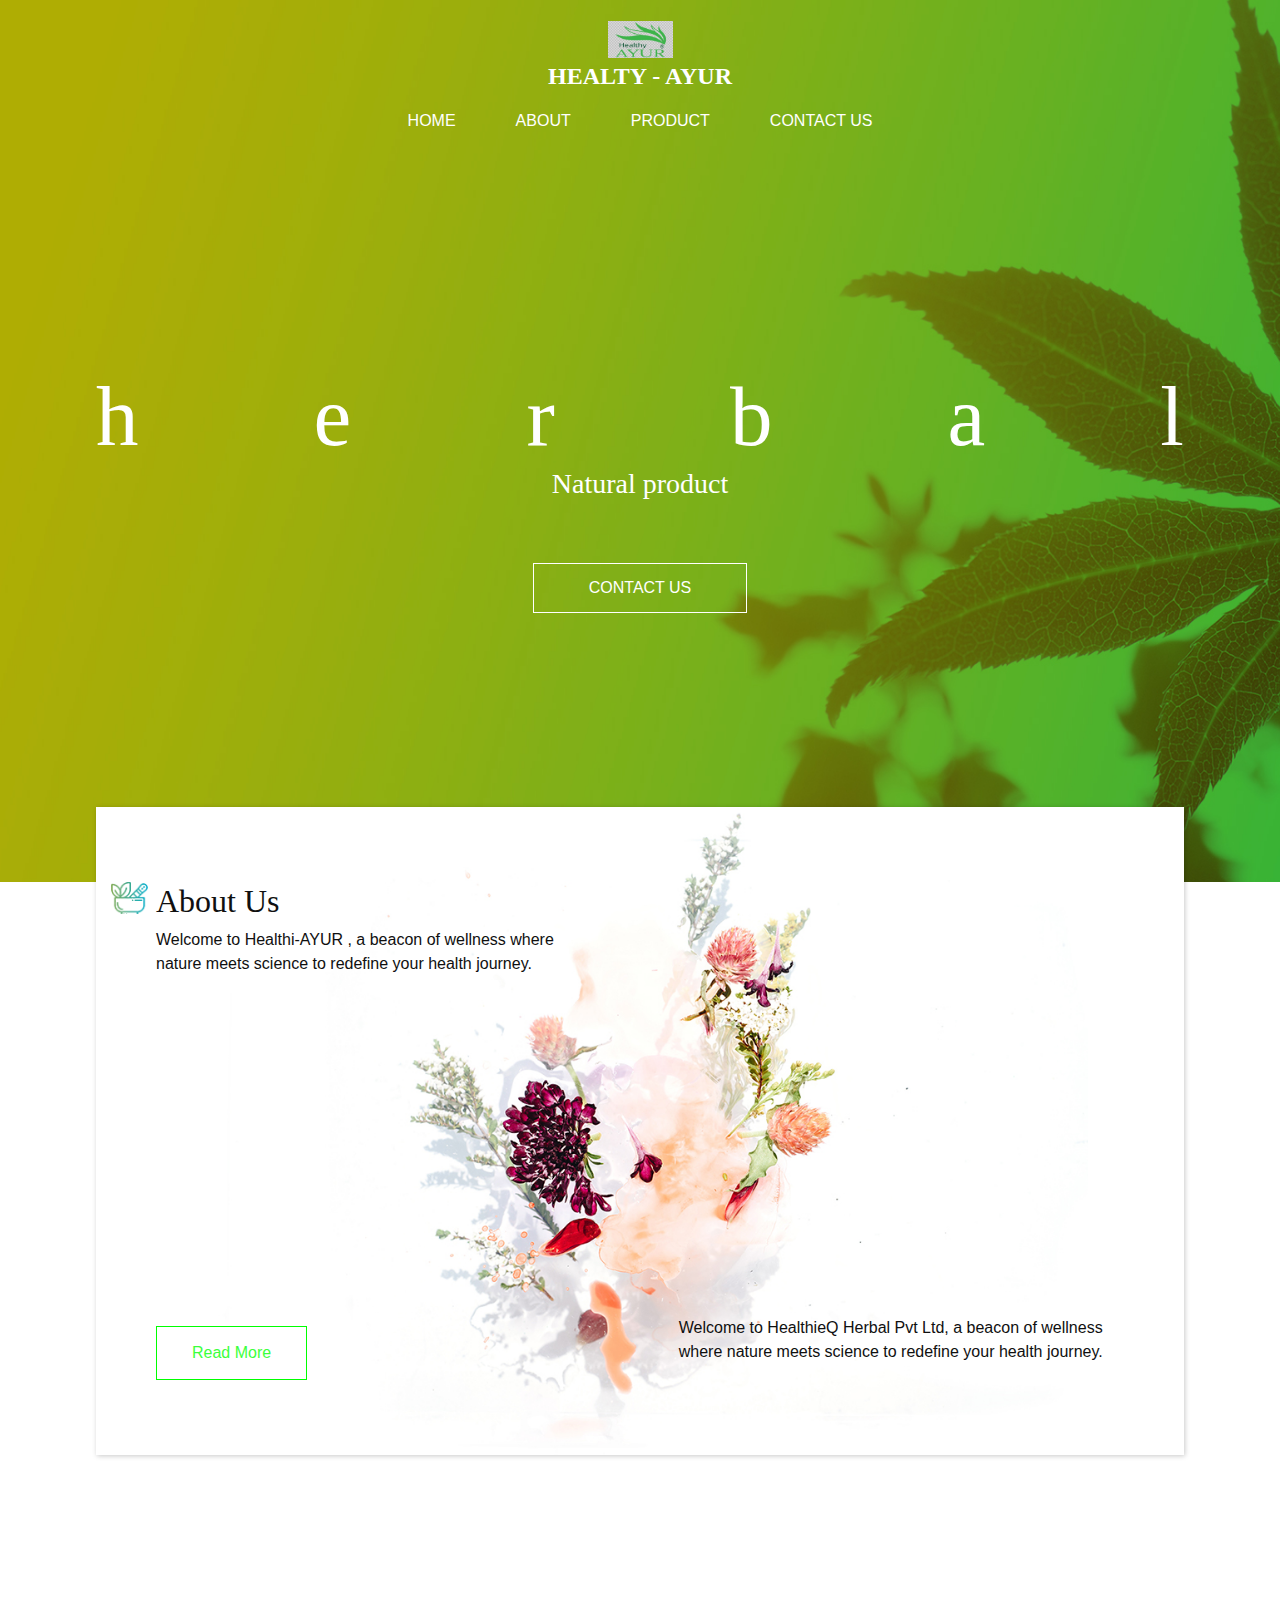
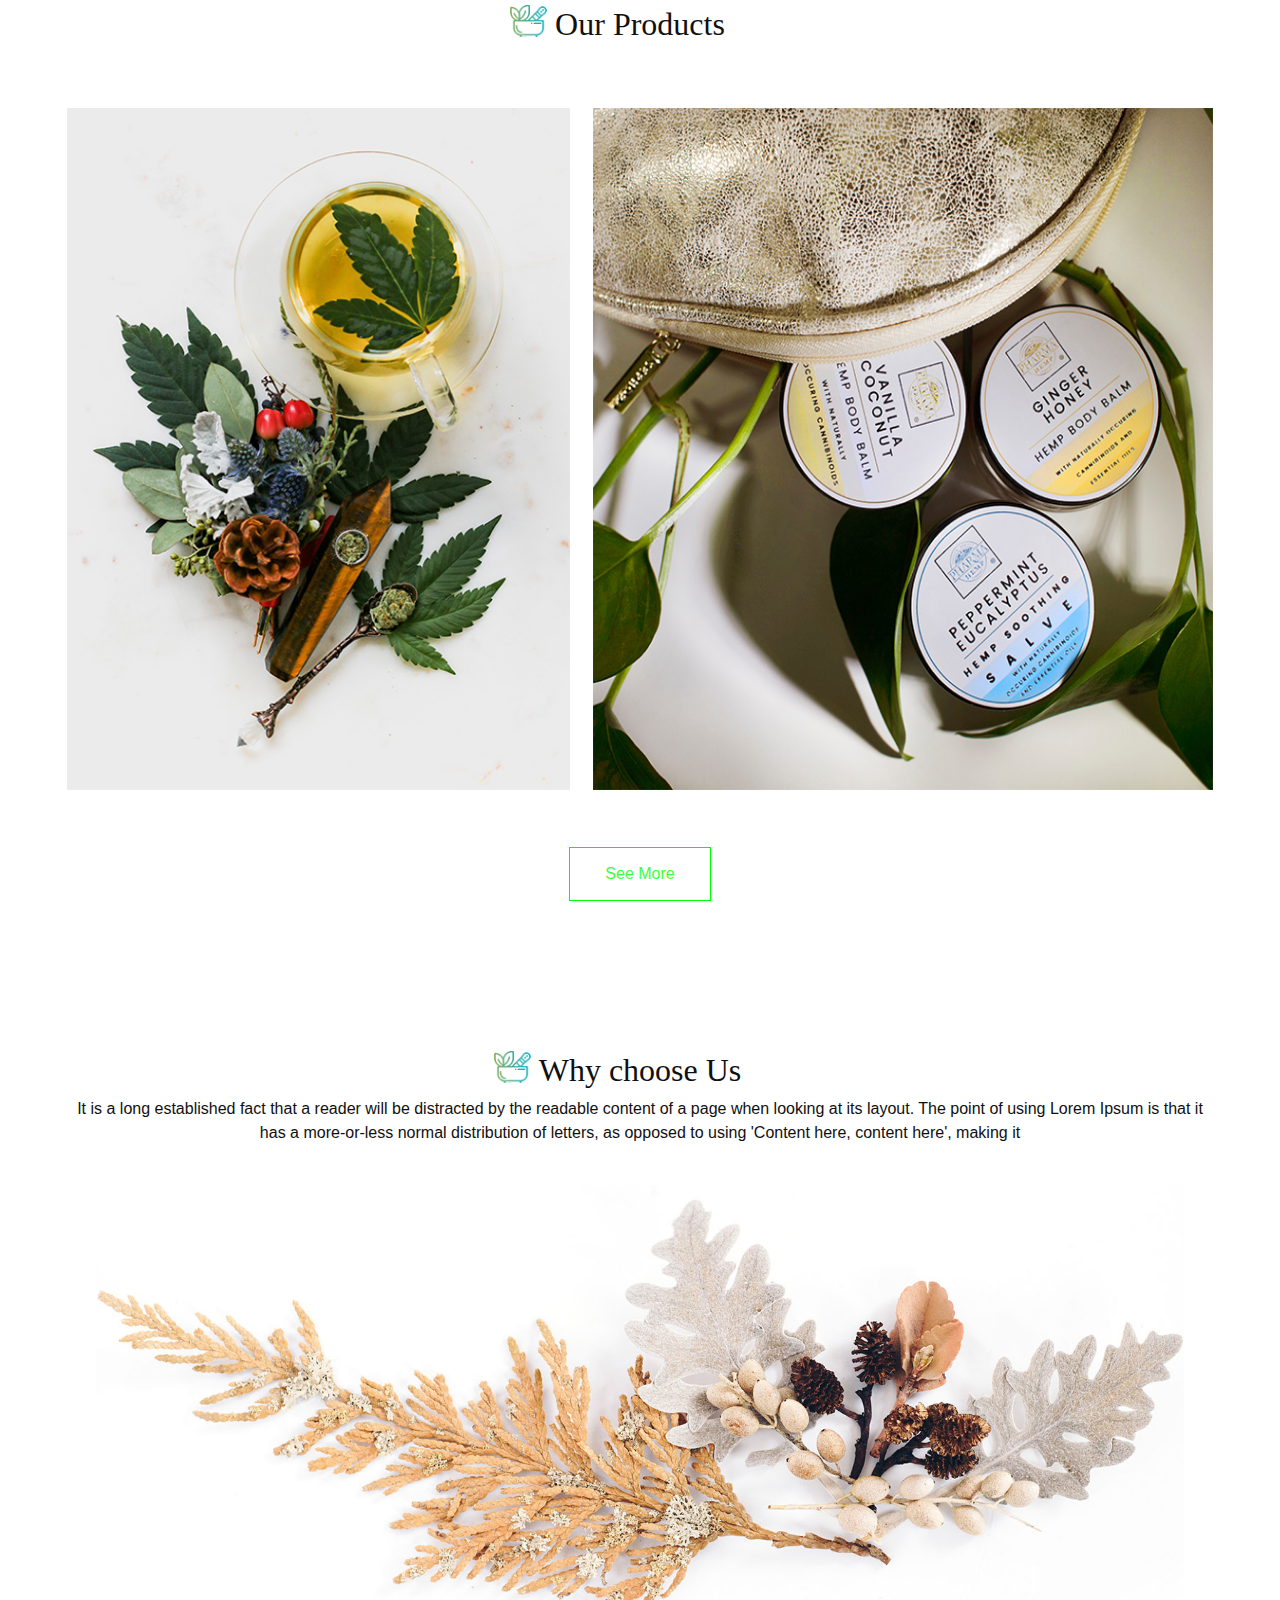
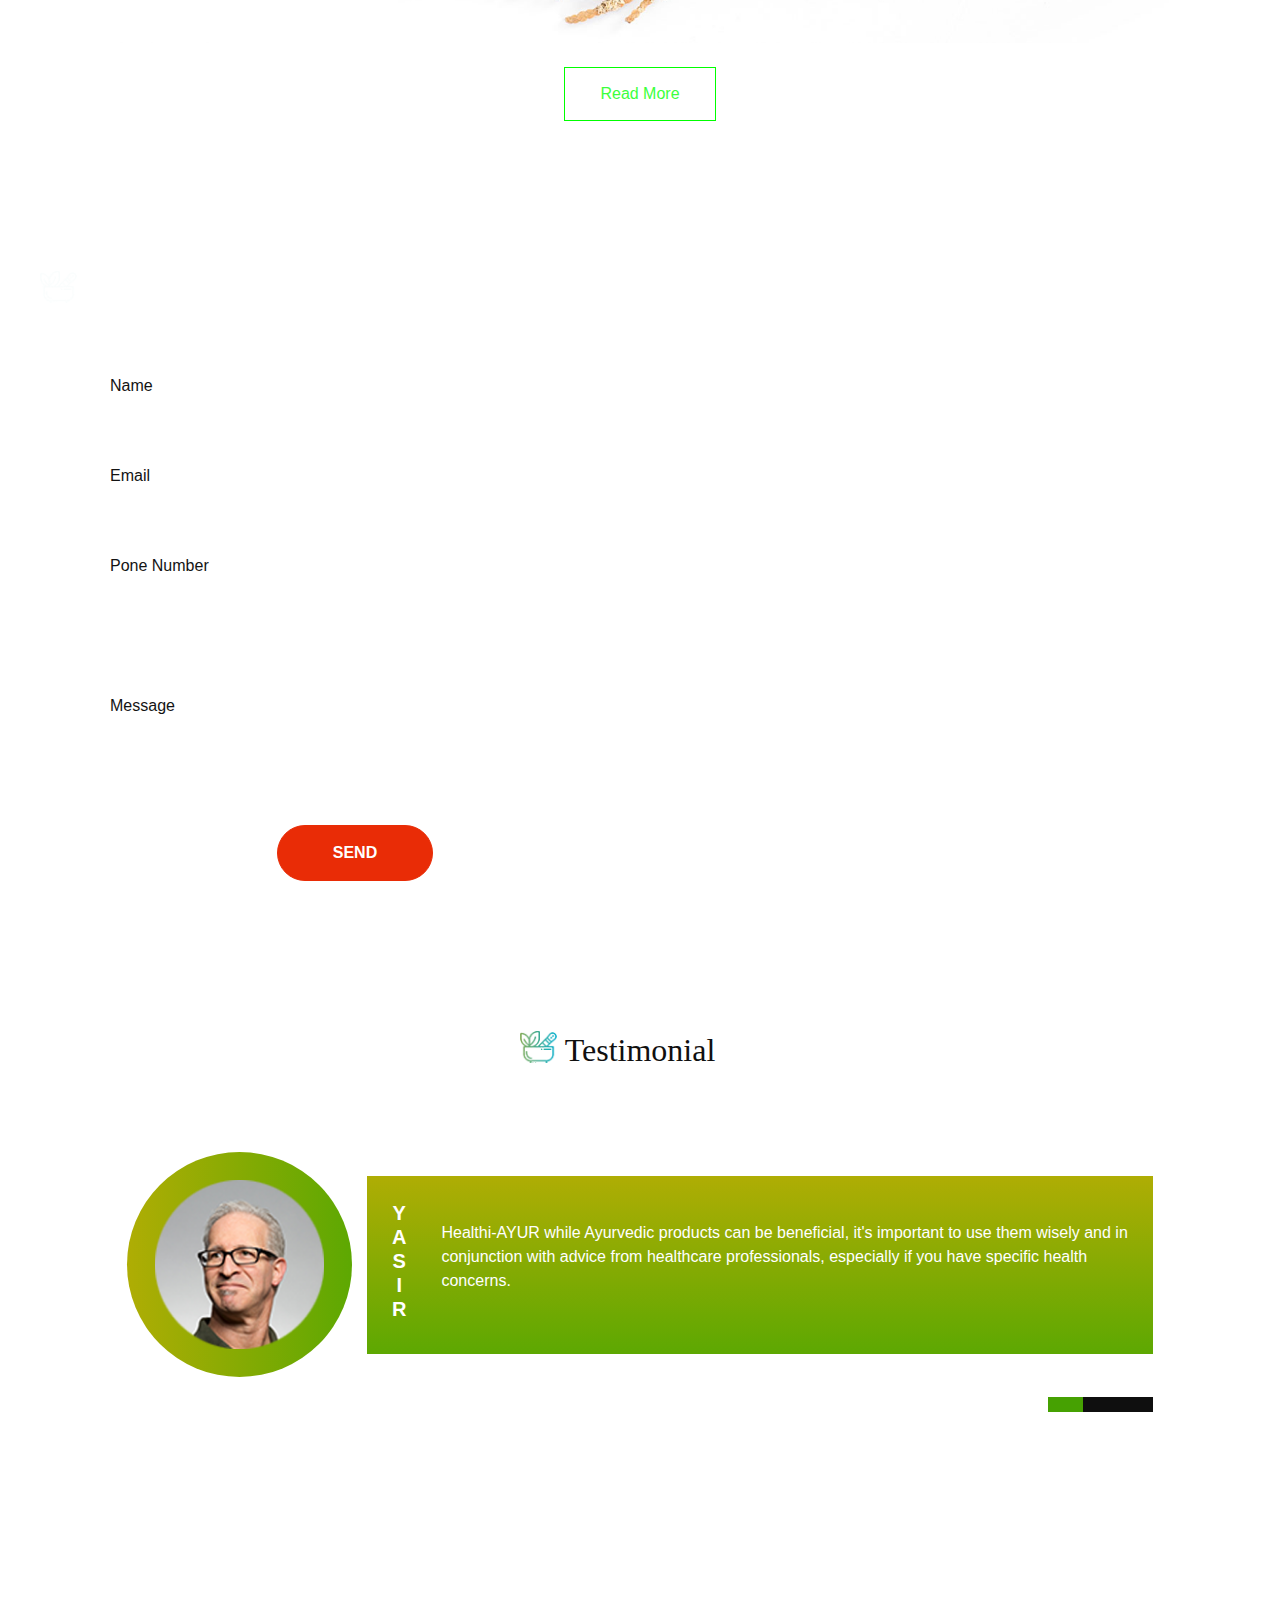
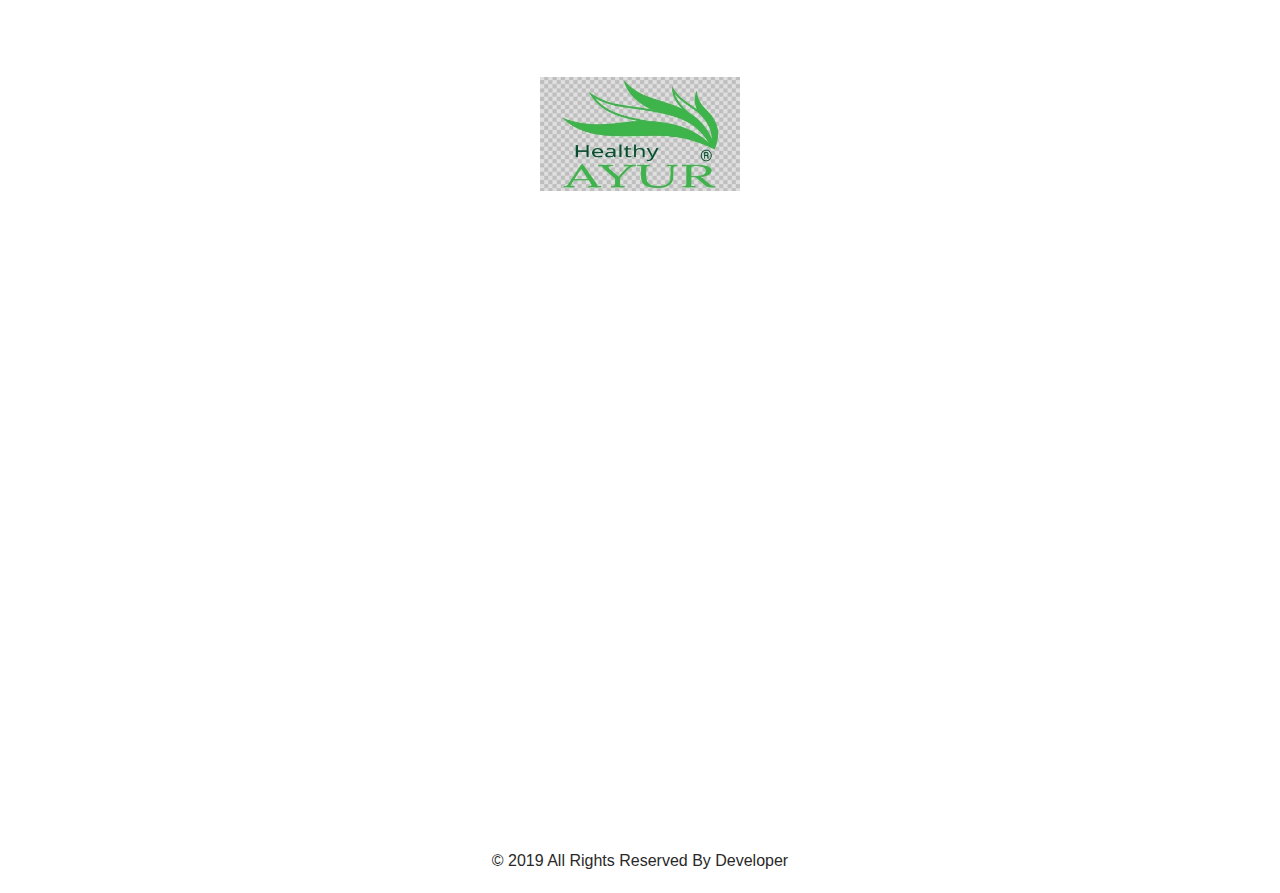
==== index.html @ 44a968f1 "first commit" ====
<!DOCTYPE html>
<html>

<head>
  <!-- Basic -->
  <meta charset="utf-8" />
  <meta http-equiv="X-UA-Compatible" content="IE=edge" />
  <!-- Mobile Metas -->
  <meta name="viewport" content="width=device-width, initial-scale=1, shrink-to-fit=no" />
  <!-- Site Metas -->
  <meta name="keywords" content="" />
  <meta name="description" content="" />
  <meta name="author" content="" />

  <title>Medi</title>

  <!-- slider stylesheet -->
  <link rel="stylesheet" type="text/css"
    href="https://cdnjs.cloudflare.com/ajax/libs/OwlCarousel2/2.1.3/assets/owl.carousel.min.css" />

  <!-- bootstrap core css -->
  <link rel="stylesheet" type="text/css" href="css/bootstrap.css" />

  <!-- Custom styles for this template -->
  <link href="css/style.css" rel="stylesheet" />
  <!-- responsive style -->
  <link href="css/responsive.css" rel="stylesheet" />
</head>

<body>
  <div class="hero_area">
    <!-- header section strats -->
    <header class="header_section">
      <div class="container-fluid">
        <nav class="navbar navbar-expand-lg custom_nav-container pt-3">
          <a class="navbar-brand" href="index.html">
            <img src="images/logo.png" alt="" />
            <span>
              Healty - AYUR
            </span>
          </a>
          <button class="navbar-toggler" type="button" data-toggle="collapse" data-target="#navbarSupportedContent"
            aria-controls="navbarSupportedContent" aria-expanded="false" aria-label="Toggle navigation">
            <span class="navbar-toggler-icon"></span>
          </button>

          <div class="collapse navbar-collapse" id="navbarSupportedContent">
            <div class="d-flex ml-auto flex-column flex-lg-row align-items-center">
              <ul class="navbar-nav  ">
                <li class="nav-item active">
                  <a class="nav-link" href="index.html">Home <span class="sr-only">(current)</span></a>
                </li>
                <li class="nav-item">
                  <a class="nav-link" href="about.html"> About </a>
                </li>
                <li class="nav-item">
                  <a class="nav-link" href="product.html"> Product </a>
                </li>
                <li class="nav-item">
                  <a class="nav-link" href="contact.html">Contact us</a>
                </li>
              </ul>
            </div>
          </div>
        </nav>
      </div>
    </header>
    <!-- end header section -->
    <!-- hero section -->
    <section class="hero_section">
      <div class="hero_detail">
        <h1>
          <span>
            h
          </span>
          <span>
            e
          </span>
          <span>
            r
          </span>
          <span>
            b
          </span>
          <span>
            a
          </span>
          <span>
            l
          </span>
        </h1>
        <h3>
          Natural product
          </h2>
      </div>
      <div class="hero_btn-box">
        <a href="">
          Contact Us
        </a>
      </div>
    </section>
    <!-- end hero section -->
  </div>
  <!-- end hero area -->


  <!-- about section -->
  <section class="about_section layout_padding">
    <div class="about_container">
      <div class="container">
        <div class="detail">
          <h2 class="custom_heading">
            About Us
          </h2>
          <p>
            Welcome to Healthi-AYUR , a beacon of wellness where nature meets science to redefine your health journey.
          </p>
          <div>
            <a href="">
              Read More
            </a>
          </div>
        </div>
        <div class="detail-2">
          <p>
            Welcome to HealthieQ Herbal Pvt Ltd, a beacon of wellness where nature meets science to redefine your health journey.
          </p>
        </div>
      </div>
    </div>
  </section>


  <!-- end about section -->

  <!-- product section -->
  <section class="product_section layout_padding">
    <div class="d-flex justify-content-center">
      <h2 class="custom_heading">
        Our Products
      </h2>
    </div>
    <div class="container layout_padding2">
      <div class="img-box box-1">
        <img src="images/p-1.jpg" alt="">
      </div>
      <div class="img-box box-2">
        <img src="images/p-2.jpg" alt="">
      </div>
     
      </div>
    </div>
    <div class="d-flex justify-content-center">
      <a href="">
        See More
      </a>
    </div>
  </section>


  <!-- end product section -->

  <!-- why section -->

  <section class="why_section layout_padding">
    <div class="container">
      <div class="d-flex flex-column align-items-center text-center">
        <h2 class="custom_heading ">
          Why choose Us
        </h2>
        <p class="">
          It is a long established fact that a reader will be distracted by the readable content of a page when looking
          at its layout. The point of using Lorem Ipsum is that it has a more-or-less normal distribution of letters, as
          opposed to using 'Content here, content here', making it
        </p>
      </div>
    </div>
    <div class="why_container my-4">
      <div class="img_box">
        <img src="images/why-img.jpg" alt="">
      </div>
    </div>
    <div class="d-flex justify-content-center">
      <a href="">
        Read More
      </a>
    </div>
  </section>

  <!-- end why section -->



  <!-- contact section -->

  <section class="contact_section layout_padding">
    <div class="container">
      <div class="col-md-6">
        <div class="d-flex mb-4 ml-4 ml-md-0">
          <h2 class="custom_heading text-center">
            CONTACT US
          </h2>
        </div>
        <form action="">
          <div>
            <input type="text" placeholder="Name" />
          </div>
          <div>
            <input type="email" placeholder="Email" />
          </div>
          <div>
            <input type="text" placeholder="Pone Number" />
          </div>
          <div>
            <input type="text" class="message-box" placeholder="Message" />
          </div>
          <div class="d-flex justify-content-center mt-4 ">
            <button>
              SEND
            </button>
          </div>
        </form>
      </div>
    </div>

  </section>

  <!-- end contact section -->

  <!-- client section -->
  <section class="client_section layout_padding">
    <div class="d-flex justify-content-center">
      <h2 class="custom_heading">
        Testimonial
      </h2>
    </div>
    <div class="container">
      <div id="carouselExampleIndicators" class="carousel slide" data-ride="carousel">
        <ol class="carousel-indicators">
          <li data-target="#carouselExampleIndicators" data-slide-to="0" class="active"></li>
          <li data-target="#carouselExampleIndicators" data-slide-to="1"></li>
          <li data-target="#carouselExampleIndicators" data-slide-to="2"></li>
        </ol>
        <div class="carousel-inner">
          <div class="carousel-item active">
            <div class="client_container layout_padding">
              <div class="img_box">
                <img src="images/client.png" alt="">
              </div>

              <div class="detail_box">
                <h5>
                  <span>
                    Y
                  </span>
                  <span>
                    A
                  </span>
                  <span>
                    S
                  </span>
                  <span>
                    I
                  </span>
                  <span>
                    R
                  </span>
                </h5>
                <p>
                  Healthi-AYUR while Ayurvedic products can be beneficial, it's important to use them wisely 
                  and in conjunction with advice from healthcare professionals, especially if you have specific health concerns.
                </p>
              </div>
            </div>
          </div>
          <div class="carousel-item">
            <div class="client_container layout_padding">
              <div class="img_box">
                <img src="images/client.png" alt="">
              </div>

              <div class="detail_box">
                <h5>
                  <span>
                    Y
                  </span>
                  <span>
                    A
                  </span>
                  <span>
                    S
                  </span>
                  <span>
                    I
                  </span>
                  <span>
                    R
                  </span>
                </h5>
                <p>
                  Healthi-AYUR while Ayurvedic products can be beneficial, it's important to use them wisely 
                  and in conjunction with advice from healthcare professionals, especially if you have specific health concerns.
                </p>
              </div>
            </div>
          </div>
          <div class="carousel-item">
            <div class="client_container layout_padding">
              <div class="img_box">
                <img src="images/client.png" alt="">
              </div>

              <div class="detail_box">
                <h5>
                  <span>
                    Y
                  </span>
                  <span>
                    A
                  </span>
                  <span>
                    S
                  </span>
                  <span>
                    I
                  </span>
                  <span>
                    R
                  </span>
                 
                </h5>
                <p>
                 Healthi-AYUR while Ayurvedic products can be beneficial, it's important to use them wisely 
                  and in conjunction with advice from healthcare professionals, especially if you have specific health concerns.
                </p>
              </div>
            </div>
          </div>
        </div>

      </div>

    </div>
  </section>

  <!-- end client section -->

  <!-- info section -->
  <section class="info_section layout_padding">
    <div class="container layout_padding-top  layout_padding2-bottom">
      <div class="logo-box">
        <a href="index.html">
          <img src="images/info-logo.png" alt="">
        </a>
      </div>
      <div class="info_items">
        <a href="">
          <div class="item ">
            <div class="img-box box-1">
              <img src="images/location-white.png" alt="" />
            </div>
            <div class="detail-box">
              <p>
                We hold ourselves to the highest standards of quality. 
                Each product undergoes rigorous testing to meet our stringent criteria, guaranteeing safety and effectiveness.
              </p>
            </div>
          </div>
        </a>
        <a href="">
          <div class="item ">
            <div class="img-box box-3">
              <img src="images/envelope-white.png" alt="" />
            </div>
            <div class="detail-box">
              <p>
                vaishnavi.satam07@gmail.com
              </p>
            </div>
          </div>
        </a>
        <a href="">
          <div class="item ">
            <div class="img-box box-2">
              <img src="images/telephone-white.png" alt="" />
            </div>
            <div class="detail-box">
              <p>
                9326383983
              </p>
            </div>
          </div>
        </a>

      </div>
    </div>
  </section>

  <!-- end info_section -->

  <!-- footer section -->
  <section class="container-fluid footer_section">
    <p>
      &copy; 2019 All Rights Reserved By
      <a href="http://dharmendra.epizy.com">Developer</a>
    </p>
  </section>
  <!-- footer section -->

  <script type="text/javascript" src="js/jquery-3.4.1.min.js"></script>
  <script type="text/javascript" src="js/bootstrap.js"></script>
</body>

</html>
---- css/style.css ----
@font-face {
  font-family: "Ethnocentric";
  src: url("../fonts/ethnocentric/ethnocentric rg.ttf") format("ttf");
  font-weight: 400;
}

@font-face {
  font-family: "Ethnocentric";
  src: url("../fonts/ethnocentric/ethnocentric rg it.ttf") format("ttf");
  font-weight: 400;
}

@font-face {
  font-family: "poppins";
  src: url("../fonts/ethnocentric/Poppins-Regular.ttf") format("ttf");
  font-weight: 400;
}

@font-face {
  font-family: "poppins";
  src: url("../fonts/ethnocentric/Poppins-Bold.ttf") format("ttf");
  font-weight: bold;
}

h1,
h2,
h3 {
  font-family: "Ethnocentric";
}

body {
  font-family: "poppins", sans-serif;
  color: #101010;
  background-color: #ffffff;
}

.layout_padding {
  padding: 75px 0;
}

.layout_padding2 {
  padding: 45px 0;
}

.layout_padding2-top {
  padding-top: 45px;
}

.layout_padding2-bottom {
  padding-bottom: 45px;
}

.layout_padding-top {
  padding-top: 75px;
}

.layout_padding-bottom {
  padding-bottom: 75px;
}

.custom_heading {
  position: relative;
}

.custom_heading::before {
  position: absolute;
  content: "";
  left: -45px;
  width: 37px;
  height: 32px;
  background-image: url(../images/herbal.png);
  background-size: cover;
}

/*header section*/
.hero_area {
  height: 98vh;
  background-image: url(../images/hero.jpg);
  background-size: cover;
  background-attachment: fixed;
}

.sub_page .hero_area {
  height: auto;
}

.hero_area.sub_pages {
  height: auto;
}

.header_section .container-fluid {
  padding-right: 25px;
  padding-left: 25px;
}

.header_section .nav_container {
  margin: 0 auto;
}

.custom_nav-container.navbar-expand-lg .navbar-nav .nav-link {
  padding: 10px 30px;
  color: #ffffff;
  text-align: center;
  text-transform: uppercase;
}

a,
a:hover,
a:focus {
  text-decoration: none;
}

a:hover,
a:focus {
  color: initial;
}

.btn,
.btn:focus {
  outline: none !important;
  -webkit-box-shadow: none;
          box-shadow: none;
}

.navbar-brand,
.navbar-brand:hover {
  text-transform: uppercase;
  font-weight: bold;
  font-size: 24px;
  color: #fafcfd;
}

.custom_nav-container .nav_search-btn {
  background-image: url(../images/search-icon.png);
  background-size: 22px;
  background-repeat: no-repeat;
  background-position-y: 7px;
  width: 35px;
  height: 35px;
  padding: 0;
  border: none;
}

.navbar-brand {
  display: -webkit-box;
  display: -ms-flexbox;
  display: flex;
  -webkit-box-align: center;
      -ms-flex-align: center;
          align-items: center;
  -webkit-box-orient: vertical;
  -webkit-box-direction: normal;
      -ms-flex-direction: column;
          flex-direction: column;
  align-items: center;
  margin-right: 0;
}

.navbar-brand img {
  width: 65px;
}

.navbar-brand span {
  font-size: 24px;
  font-weight: 700;
  color: #ffffff;
  font-family: "Ethnocentric";
}

.custom_nav-container {
  z-index: 99999;
  padding: 15px 0;
  -webkit-box-orient: vertical;
  -webkit-box-direction: normal;
      -ms-flex-direction: column;
          flex-direction: column;
  -webkit-box-align: center;
      -ms-flex-align: center;
          align-items: center;
}

.custom_nav-container .navbar-toggler {
  outline: none;
}

.custom_nav-container .navbar-toggler .navbar-toggler-icon {
  background-image: url(../images/menu.png);
  background-size: 35px;
}

/*end header section*/
.hero_section {
  text-align: center;
  color: #ffffff;
  display: -webkit-box;
  display: -ms-flexbox;
  display: flex;
  -webkit-box-orient: vertical;
  -webkit-box-direction: normal;
      -ms-flex-direction: column;
          flex-direction: column;
  -webkit-box-pack: center;
      -ms-flex-pack: center;
          justify-content: center;
  height: 75%;
}

.hero_section h1 {
  font-size: 85px;
  display: -webkit-box;
  display: -ms-flexbox;
  display: flex;
  -webkit-box-pack: justify;
      -ms-flex-pack: justify;
          justify-content: space-between;
  width: 85%;
  margin: 0 auto;
}

.hero_section .hero_btn-box a {
  display: inline-block;
  padding: 12px 55px;
  background-color: transparent;
  border: 1.5px solid #ffffff;
  color: #ffffff;
  margin-top: 55px;
  text-transform: uppercase;
}

.hero_section .hero_btn-box a:hover {
  background-color: #ffffff;
  color: #00ff00;
}

.sub_page .about_section .about_container {
  margin-top: 0;
}

.about_section .about_container {
  width: 85%;
  margin-left: auto;
  margin-right: auto;
  padding: 75px 45px;
  background-image: url(../images/about.jpg);
  background-size: auto 100%;
  background-color: #fff;
  background-position: center;
  background-repeat: no-repeat;
  margin-top: -150px;
  -webkit-box-shadow: 1px 1px 5px 0px rgba(0, 0, 0, 0.21);
  box-shadow: 1px 1px 5px 0px rgba(0, 0, 0, 0.21);
}

.about_section .about_container .container {
  display: -webkit-box;
  display: -ms-flexbox;
  display: flex;
  -webkit-box-pack: justify;
      -ms-flex-pack: justify;
          justify-content: space-between;
}

.about_section .about_container .container > div {
  width: 46%;
}

.about_section .detail a {
  display: inline-block;
  padding: 14px 35px;
  background-color: transparent;
  border: 1.5px solid #00ff00;
  color: #00ff00;
  color: #3cff3c;
  margin-top: 75%;
}

.about_section .detail a:hover {
  background-color: #00ff00;
  color: #ffffff;
}

.about_section .detail-2 {
  display: -webkit-box;
  display: -ms-flexbox;
  display: flex;
  -webkit-box-orient: vertical;
  -webkit-box-direction: normal;
      -ms-flex-direction: column;
          flex-direction: column;
  -webkit-box-pack: end;
      -ms-flex-pack: end;
          justify-content: flex-end;
}

.product_section .container {
  display: -webkit-box;
  display: -ms-flexbox;
  display: flex;
  -ms-flex-wrap: wrap;
      flex-wrap: wrap;
}

.product_section .img-box {
  margin: 1%;
  display: -webkit-box;
  display: -ms-flexbox;
  display: flex;
}

.product_section .img-box img {
  width: 100%;
}

.product_section .img-box.box-1, .product_section .img-box.box-3 {
  width: 43%;
}

.product_section .img-box.box-2, .product_section .img-box.box-4 {
  width: 53%;
}

.product_section a {
  display: inline-block;
  padding: 14px 35px;
  background-color: transparent;
  border: 1.5px solid #00ff00;
  color: #00ff00;
  color: #3cff3c;
}

.product_section a:hover {
  background-color: #00ff00;
  color: #ffffff;
}

.why_section .why_container .img_box {
  width: 85%;
  margin: 0 auto;
}

.why_section .why_container .img_box img {
  width: 100%;
}

.why_section a {
  display: inline-block;
  padding: 14px 35px;
  background-color: transparent;
  border: 1.5px solid #00ff00;
  color: #00ff00;
  color: #3cff3c;
}

.why_section a:hover {
  background-color: #00ff00;
  color: #ffffff;
}

.contact_section {
  color: #fff;
  background: url(../images/contact-bg.jpg);
  background-size: cover;
  background-repeat: no-repeat;
  background-attachment: fixed;
}

.contact_section h2::before {
  background-image: url(../images/herbal-white.png);
}

.contact_section input {
  width: 100%;
  border: 0;
  height: 50px;
  border-radius: 30px;
  margin: 20px 0;
  padding-left: 25px;
  background-color: #ffffff;
  outline: none;
  color: #101010;
}

.contact_section input::-webkit-input-placeholder {
  color: #131313;
}

.contact_section input:-ms-input-placeholder {
  color: #131313;
}

.contact_section input::-ms-input-placeholder {
  color: #131313;
}

.contact_section input::placeholder {
  color: #131313;
}

.contact_section input.message-box {
  height: 150px;
}

.contact_section button {
  background-color: #e92c06;
  padding: 15px 55px;
  outline: none;
  border: none;
  border-radius: 30px;
  border: 1px solid #e92c06;
  color: #fff;
  font-weight: bold;
}

.contact_section button:hover {
  color: #e92c06;
  background-color: transparent;
}

.client_section .client_container {
  width: 90%;
  margin: 0 auto;
  display: -webkit-box;
  display: -ms-flexbox;
  display: flex;
  -webkit-box-align: center;
      -ms-flex-align: center;
          align-items: center;
}

.client_section .img_box {
  display: -webkit-box;
  display: -ms-flexbox;
  display: flex;
  -webkit-box-align: center;
      -ms-flex-align: center;
          align-items: center;
  -webkit-box-pack: center;
      -ms-flex-pack: center;
          justify-content: center;
  min-width: 225px;
  min-height: 225px;
  border-radius: 100%;
  background: -webkit-gradient(linear, left top, right top, from(#afad04), to(#5da802));
  background: linear-gradient(to right, #afad04, #5da802);
  margin-right: 15px;
}

.client_section .img_box img {
  width: 75%;
}

.client_section .detail_box {
  padding: 25px;
  background: -webkit-gradient(linear, left top, left bottom, from(#afad04), to(#5da802));
  background: linear-gradient(to bottom, #afad04, #5da802);
  color: #ffffff;
  display: -webkit-box;
  display: -ms-flexbox;
  display: flex;
  -webkit-box-align: center;
      -ms-flex-align: center;
          align-items: center;
}

.client_section .detail_box h5 {
  font-weight: bold;
  display: -webkit-box;
  display: -ms-flexbox;
  display: flex;
  -webkit-box-orient: vertical;
  -webkit-box-direction: normal;
      -ms-flex-direction: column;
          flex-direction: column;
  -webkit-box-align: center;
      -ms-flex-align: center;
          align-items: center;
  margin-right: 35px;
}

.client_section .carousel-indicators {
  -webkit-box-pack: end;
      -ms-flex-pack: end;
          justify-content: flex-end;
  width: 90%;
  margin: 0 auto;
  bottom: 30px;
}

.client_section .carousel-indicators li {
  background-color: #0f0f0f;
  margin: 0;
  height: 15px;
  width: 35px;
  opacity: 1;
}

.client_section .carousel-indicators li.active {
  background-color: #46a102;
}

.info_section {
  background-image: url(../images/info-bg.jpg);
  background-size: cover;
  background-attachment: fixed;
}

.info_section .logo-box {
  width: 200px;
  margin: 0 auto 75px auto;
}

.info_section .logo-box img {
  width: 100%;
}

.info_items {
  width: 65%;
  margin: 0 auto;
  display: -webkit-box;
  display: -ms-flexbox;
  display: flex;
  -webkit-box-orient: vertical;
  -webkit-box-direction: normal;
      -ms-flex-direction: column;
          flex-direction: column;
  -webkit-box-align: center;
      -ms-flex-align: center;
          align-items: center;
  -webkit-box-pack: justify;
      -ms-flex-pack: justify;
          justify-content: space-between;
}

.info_items .item {
  display: -webkit-box;
  display: -ms-flexbox;
  display: flex;
  -webkit-box-orient: vertical;
  -webkit-box-direction: normal;
      -ms-flex-direction: column;
          flex-direction: column;
  -webkit-box-align: center;
      -ms-flex-align: center;
          align-items: center;
  text-align: center;
  margin-bottom: 25px;
}

.info_items .item .img-box {
  width: 50px;
  border-radius: 100%;
  background-repeat: no-repeat;
  background-position: center;
  margin-bottom: 15px;
}

.info_items .item .img-box img {
  width: 100%;
}

.info_items .item .detail-box {
  margin-top: 10px;
  color: #fff;
}

.info_items {
  position: relative;
}

.info_items a {
  position: relative;
}

/* footer section*/
.footer_section {
  background-color: #ffffff;
  padding: 20px;
  font-weight: 500;
}

.footer_section p {
  color: #292929;
  margin: 0;
  text-align: center;
}

.footer_section a {
  color: #292929;
}

/* end footer section*/
/*# sourceMappingURL=style.css.map */
---- css/responsive.css ----
@media (max-width: 1120px) {
    .hero_area {
        height: auto;
    }

    .hero_btn-box {
        margin-bottom: 150px;
    }


}

@media (max-width: 992px) {
    .custom_nav-container {
        flex-direction: row;
    }
}

@media (max-width: 768px) {
    .about_section .about_container .container {
        flex-direction: column;
    }

    .about_section .about_container {
        width: 90%;
    }

    .about_section .about_container .container>div {
        width: 95%;
    }

    .about_section .detail a {
        margin: 25px auto 35px auto;
    }

    .about_section .detail a {

        background-color: #00ff00;
        color: #ffffff;

    }

    .client_section .client_container {
        width: 100%;
    }

    .client_section .carousel-indicators {
        justify-content: center;
    }
}

@media (max-width: 576px) {
    .hero_section h1 {
        font-size: 58px;
    }

    .product_section .container {
        flex-direction: column;
        align-items: center;
    }

    .product_section .img-box.box-1,
    .product_section .img-box.box-3,
    .product_section .img-box.box-2,
    .product_section .img-box.box-4 {
        width: auto;
        margin: 15px 25px;

    }

    .client_section .client_container {
        flex-direction: column;
    }

    .client_section .img_box {
        margin-bottom: 25px;
    }

    .client_section .detail_box {
        flex-direction: column;
        text-align: center;
    }

    .client_section .detail_box h5 {
        flex-direction: row;
    }

}

@media (max-width: 480px) {
    .hero_section h1 {
        font-size: 36px;
    }
}

@media (max-width: 420px) {}

@media (max-width: 360px) {}

@media (min-width: 1200px) {
    .container {
        max-width: 1170px;
    }
}
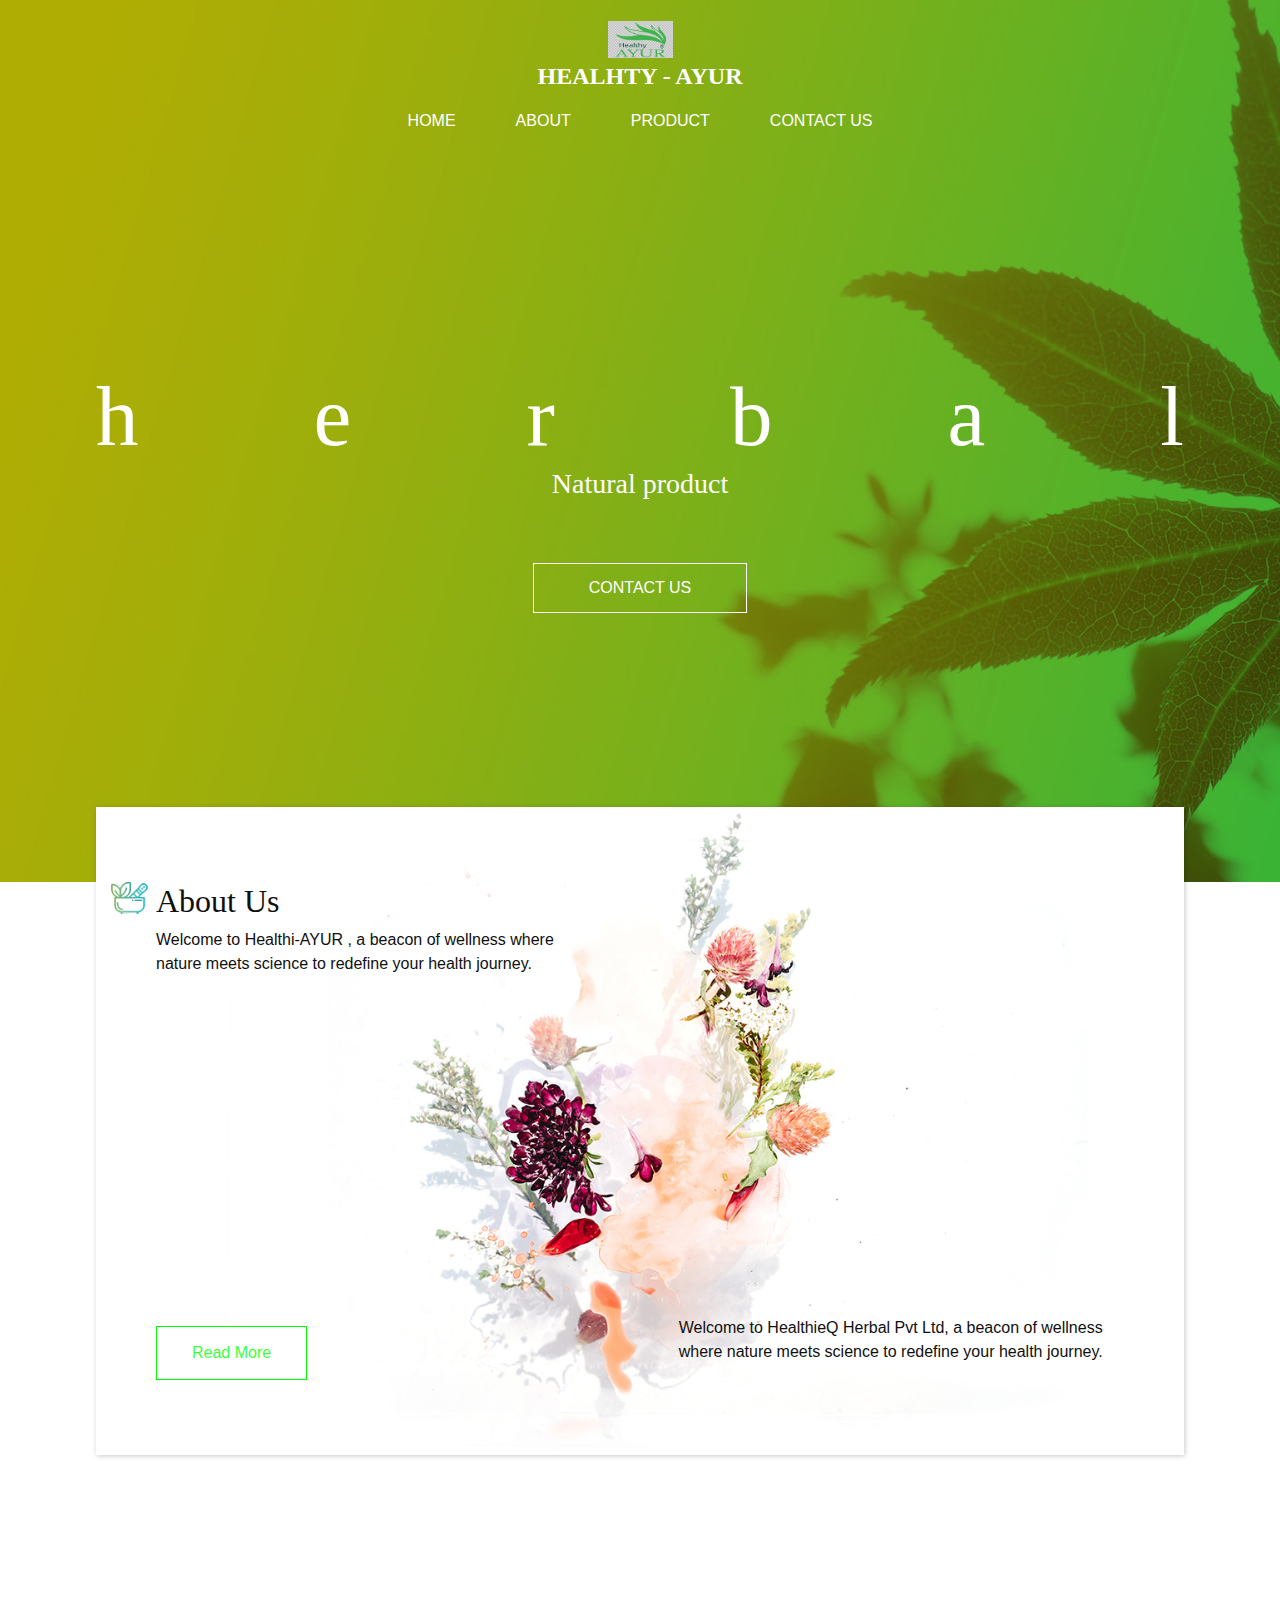
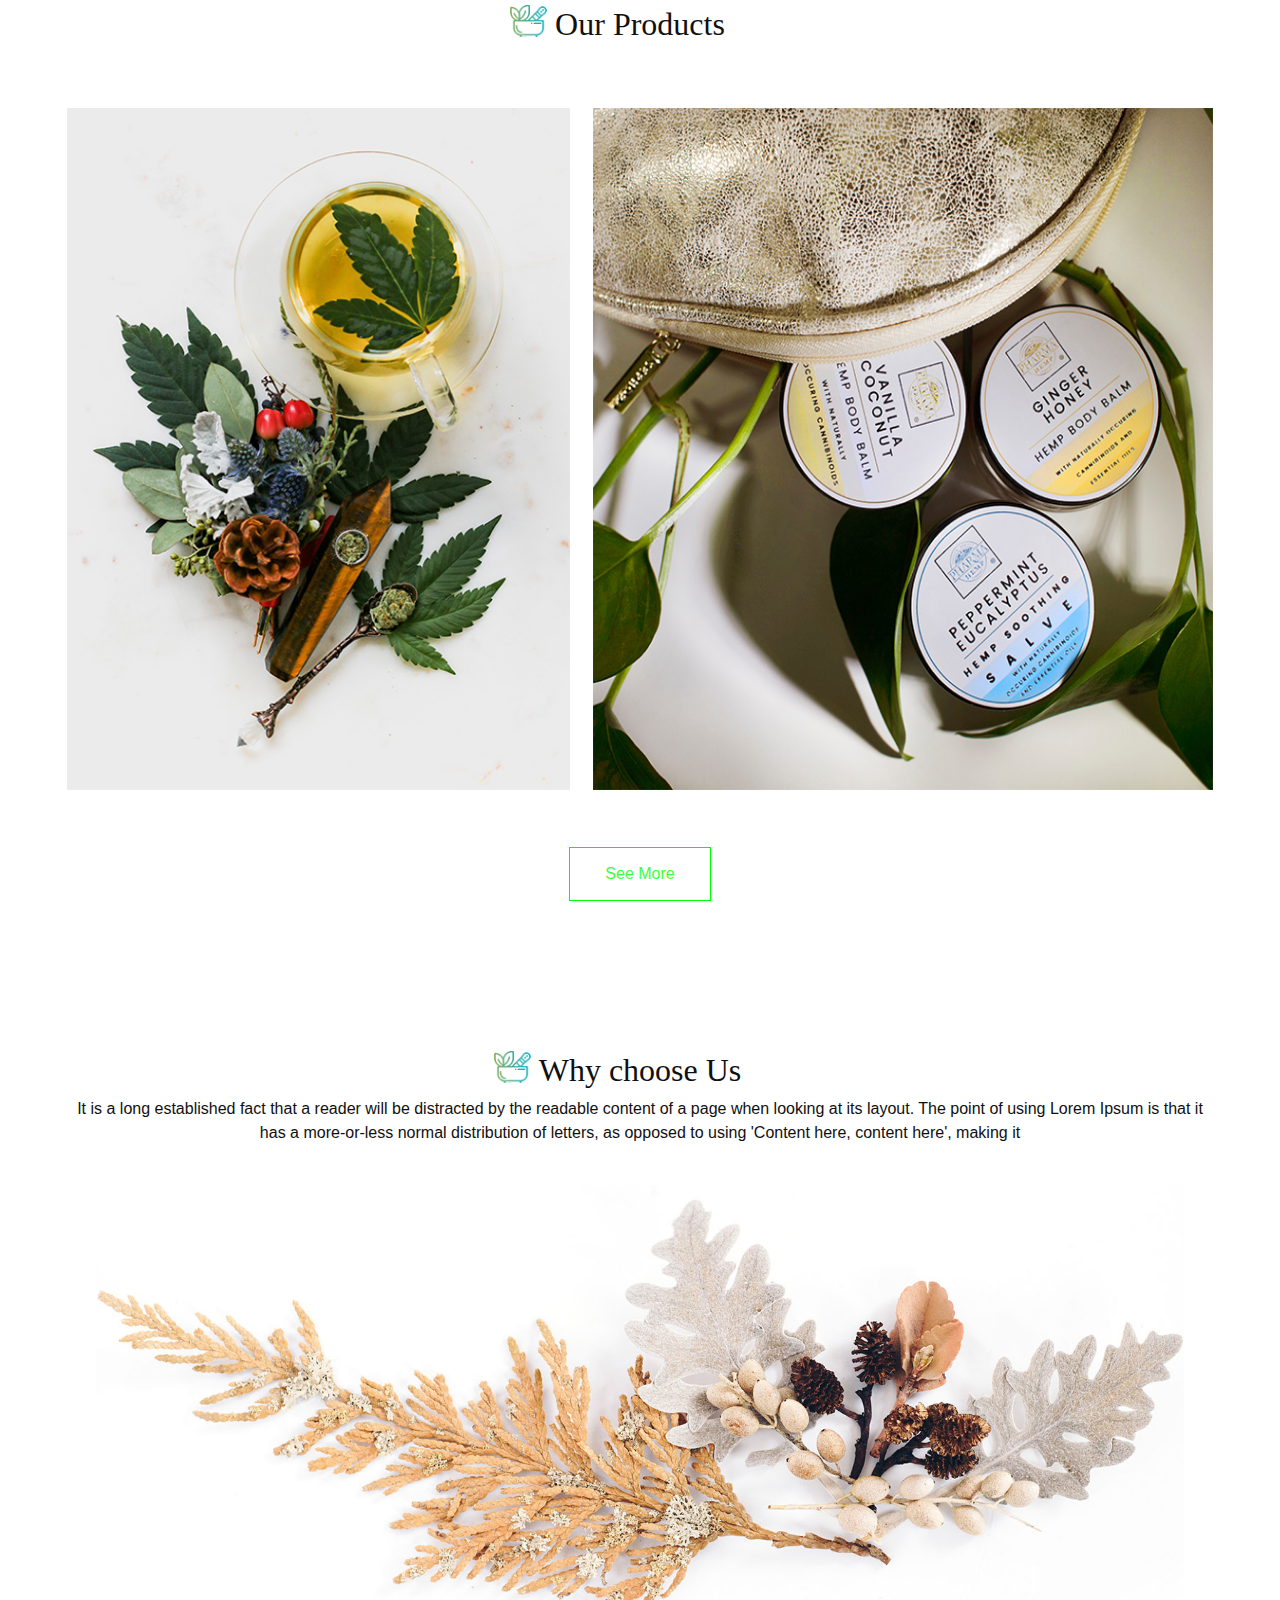
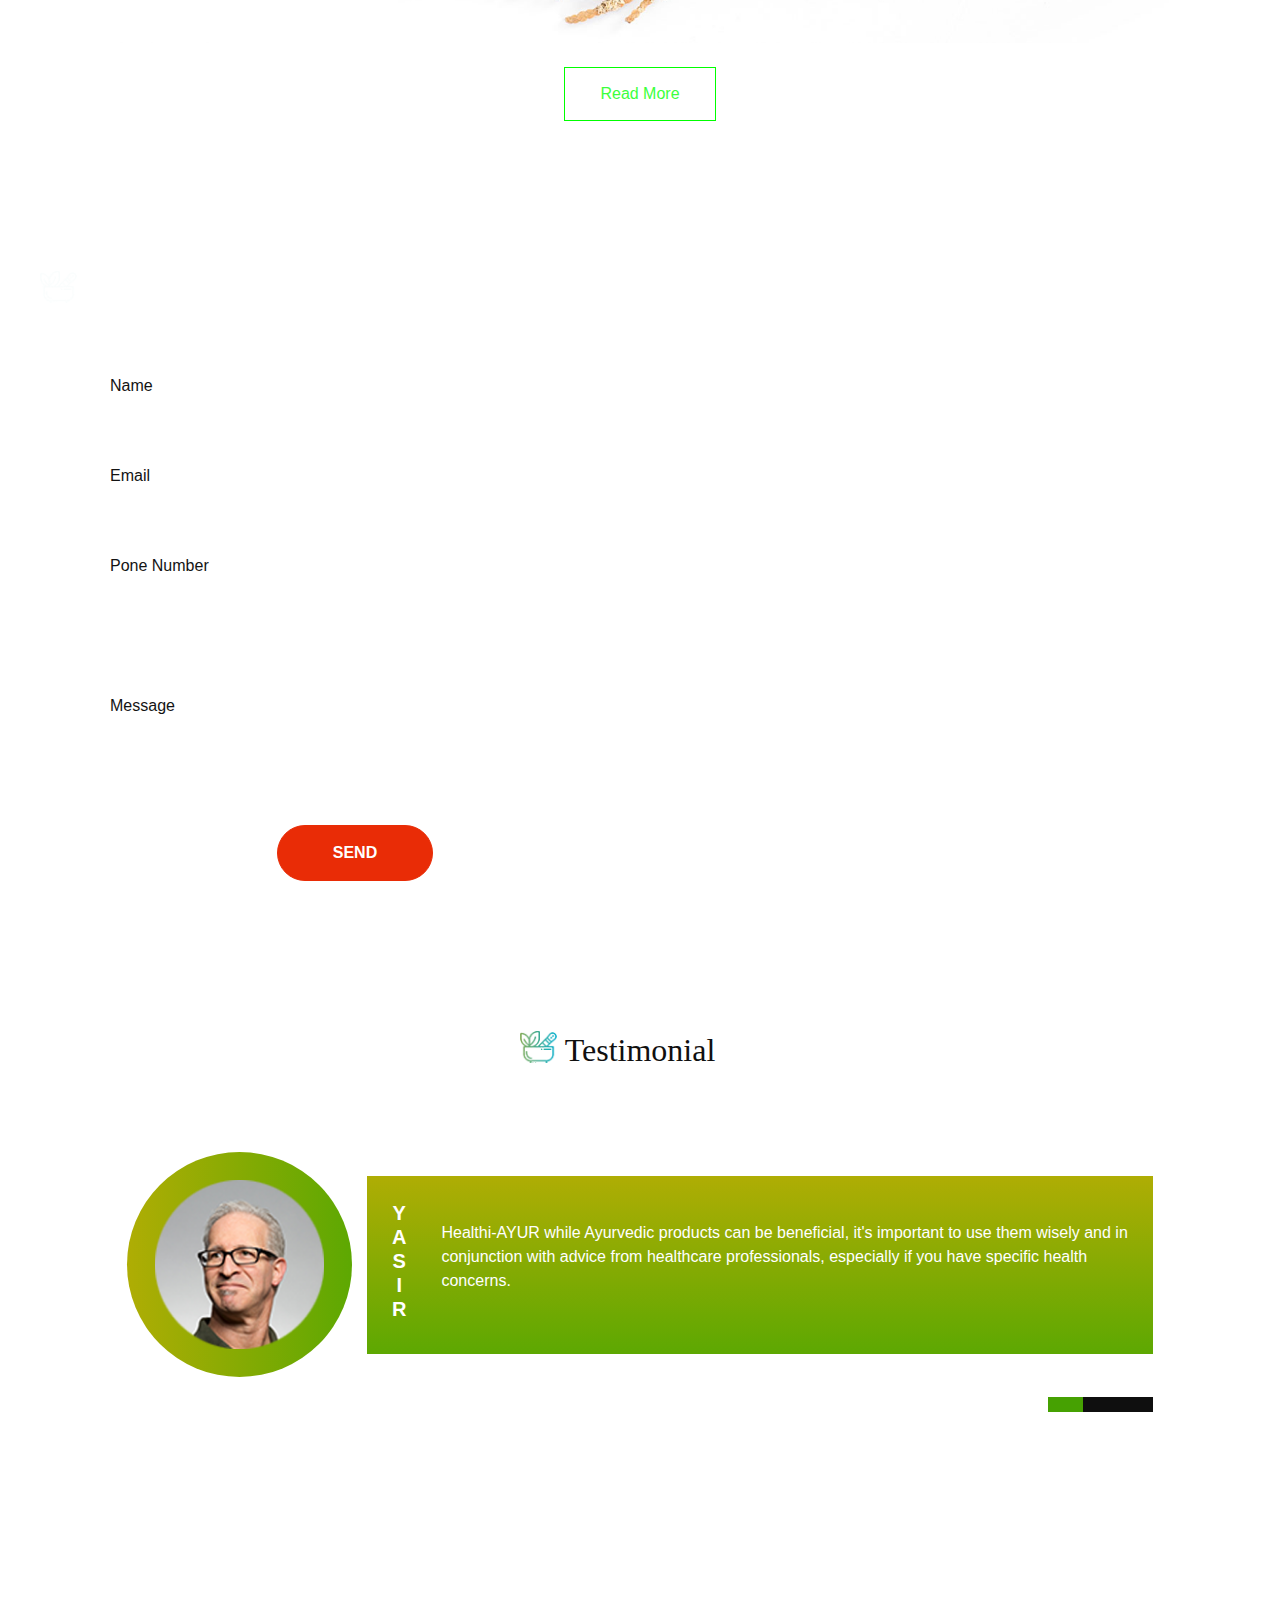
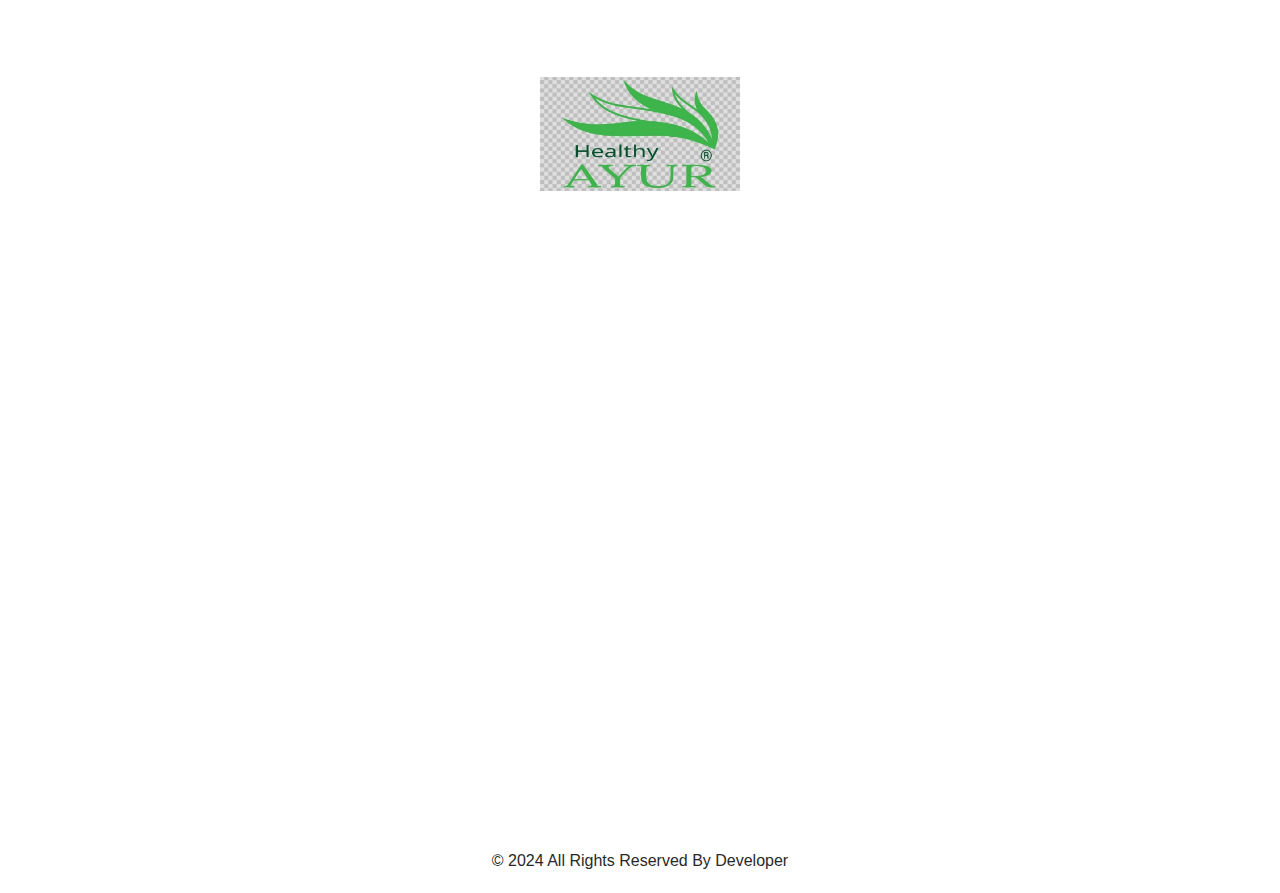
==== commit dd0fe1d0: "u" ====
--- a/index.html
+++ b/index.html
@@ -12,7 +12,7 @@
   <meta name="description" content="" />
   <meta name="author" content="" />
 
-  <title>Medi</title>
+  <title>AYUR</title>
 
   <!-- slider stylesheet -->
   <link rel="stylesheet" type="text/css"
@@ -36,7 +36,7 @@
           <a class="navbar-brand" href="index.html">
             <img src="images/logo.png" alt="" />
             <span>
-              Healty - AYUR
+              Healhty - AYUR
             </span>
           </a>
           <button class="navbar-toggler" type="button" data-toggle="collapse" data-target="#navbarSupportedContent"
@@ -401,7 +401,7 @@
   <!-- footer section -->
   <section class="container-fluid footer_section">
     <p>
-      &copy; 2019 All Rights Reserved By
+      &copy; 2024 All Rights Reserved By
       <a href="http://dharmendra.epizy.com">Developer</a>
     </p>
   </section>
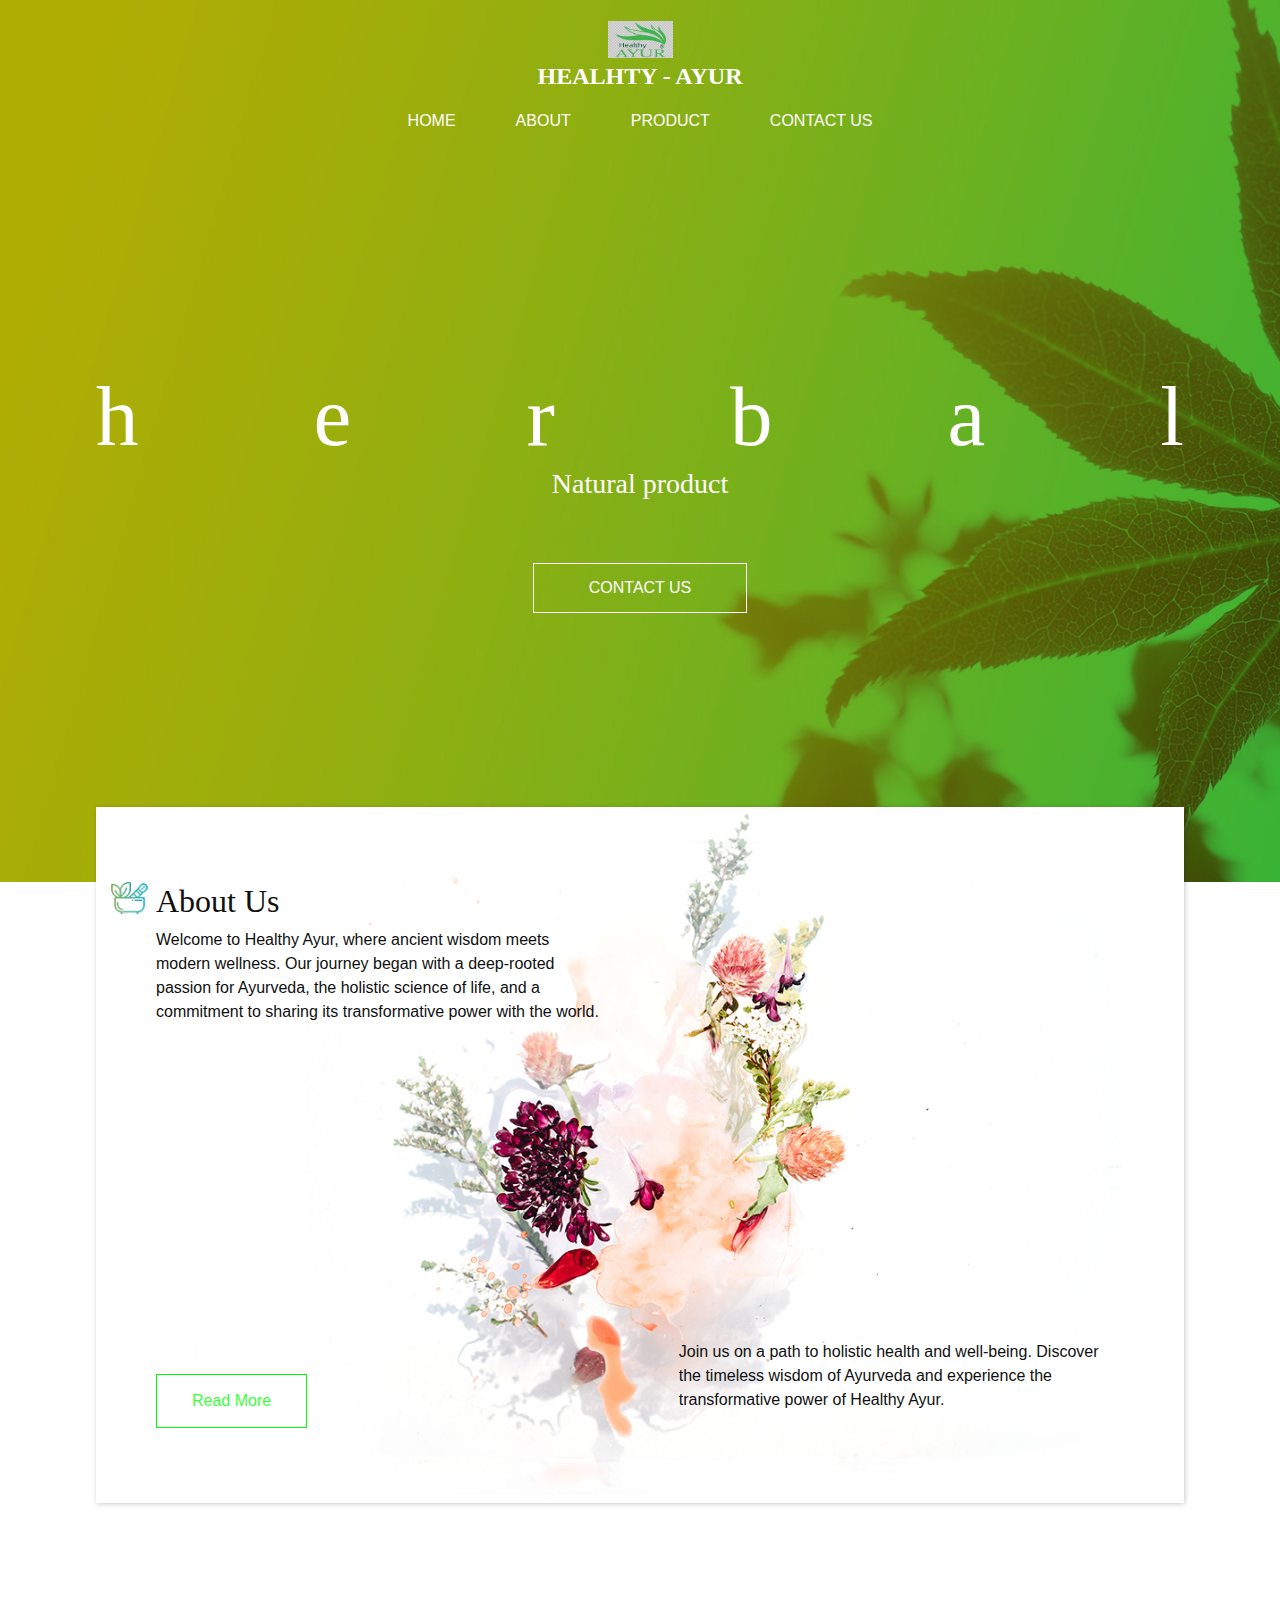
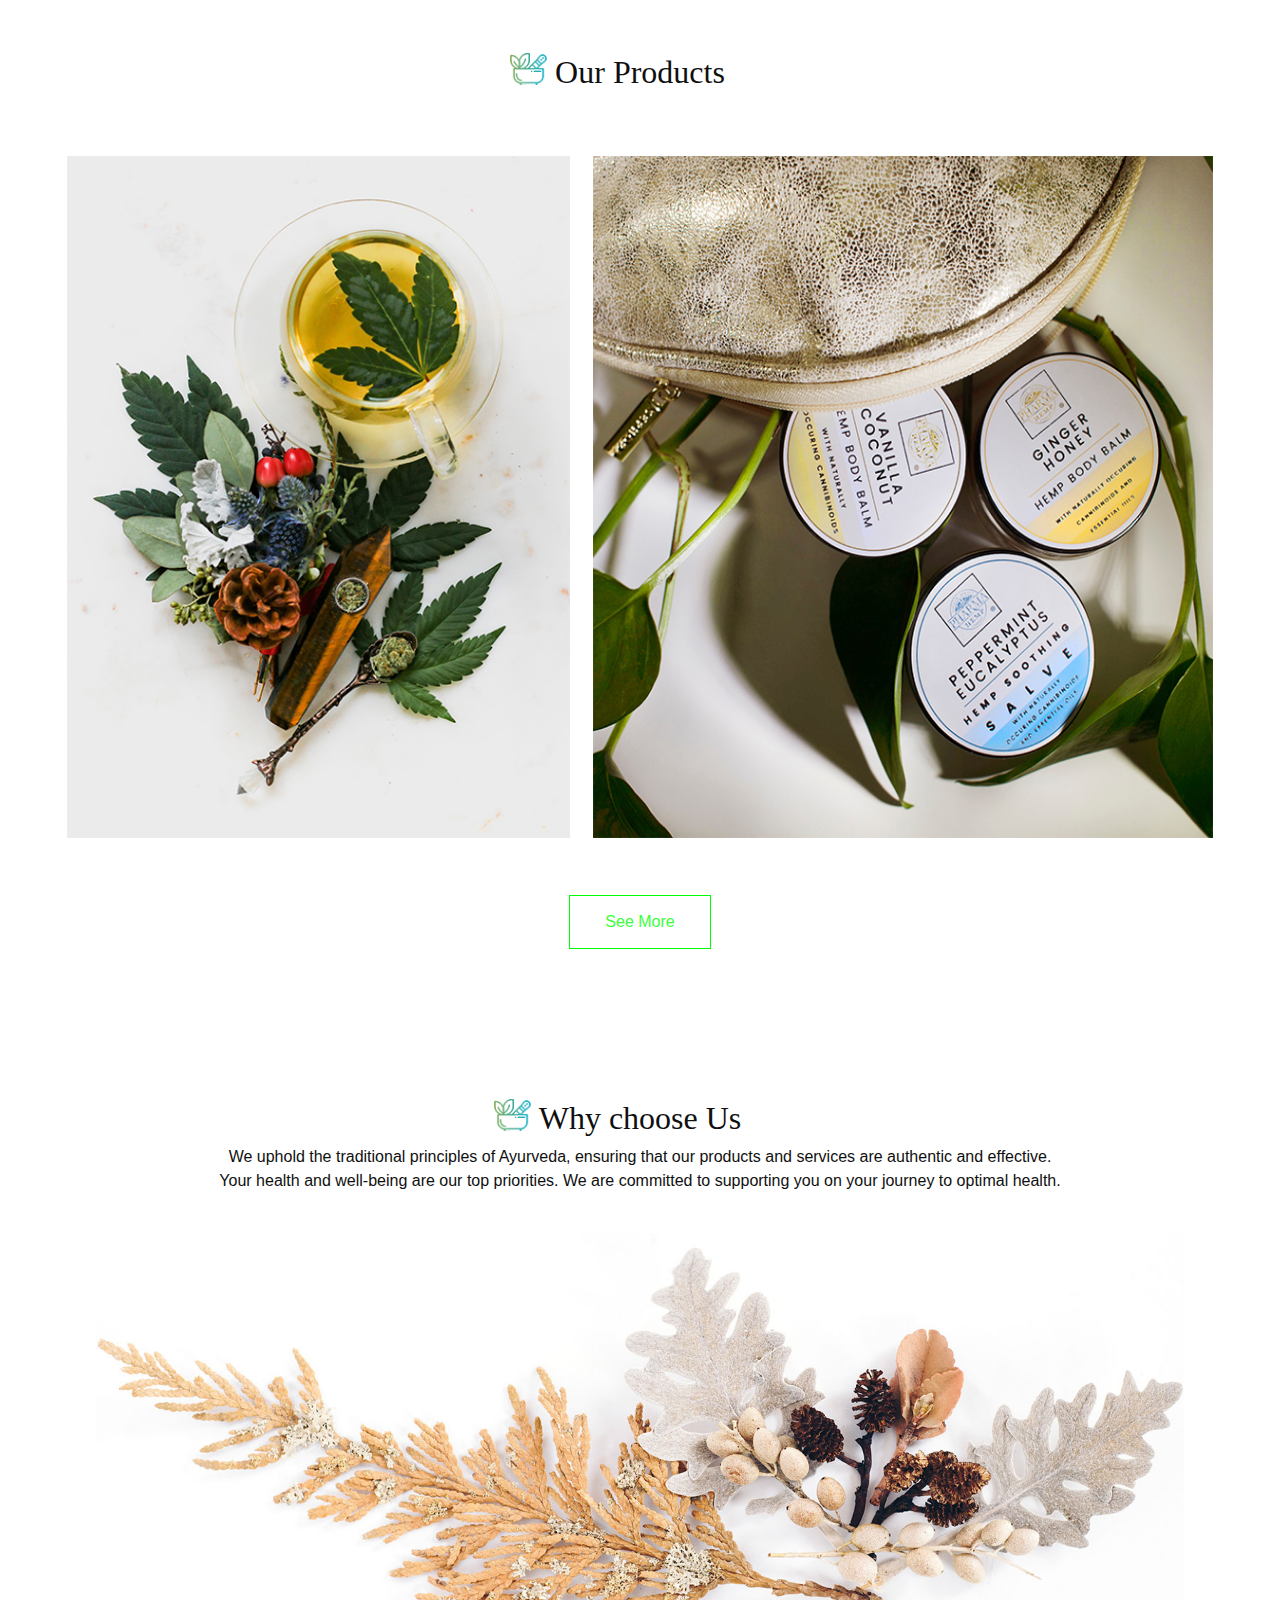
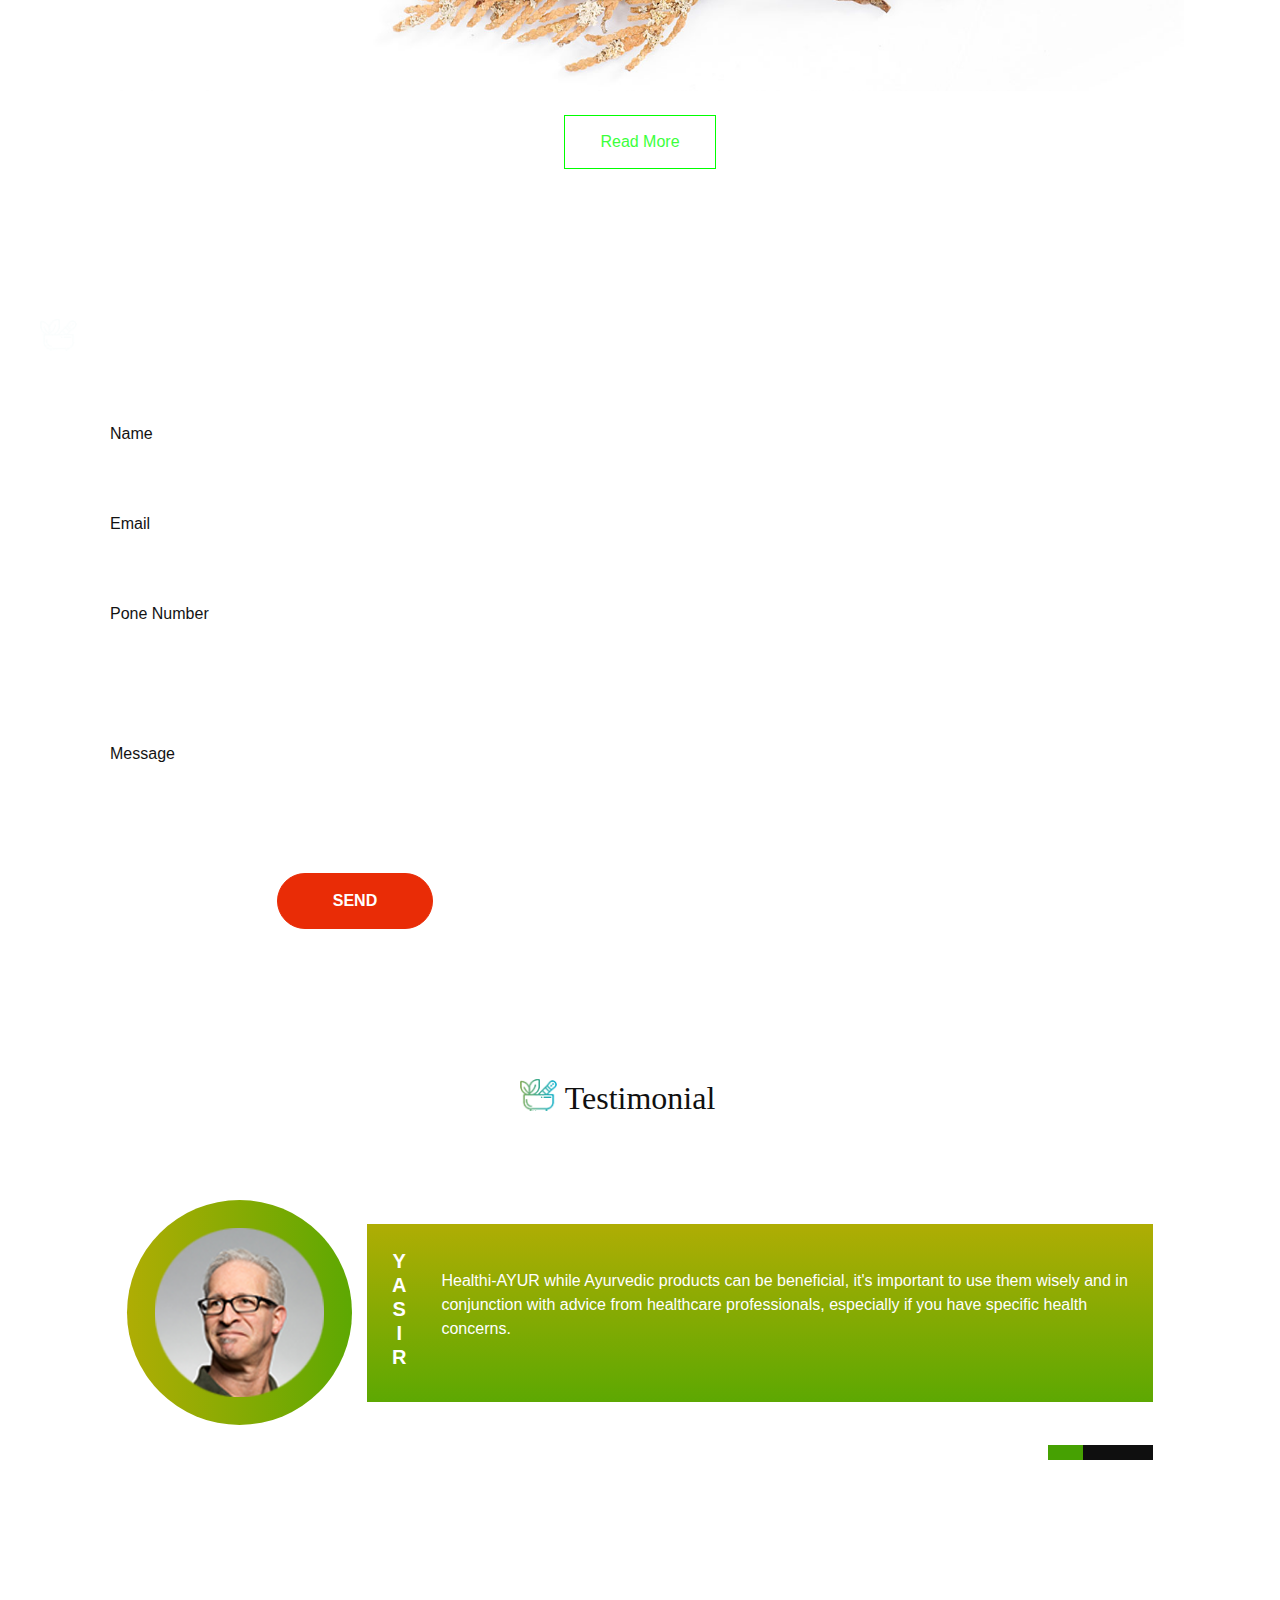
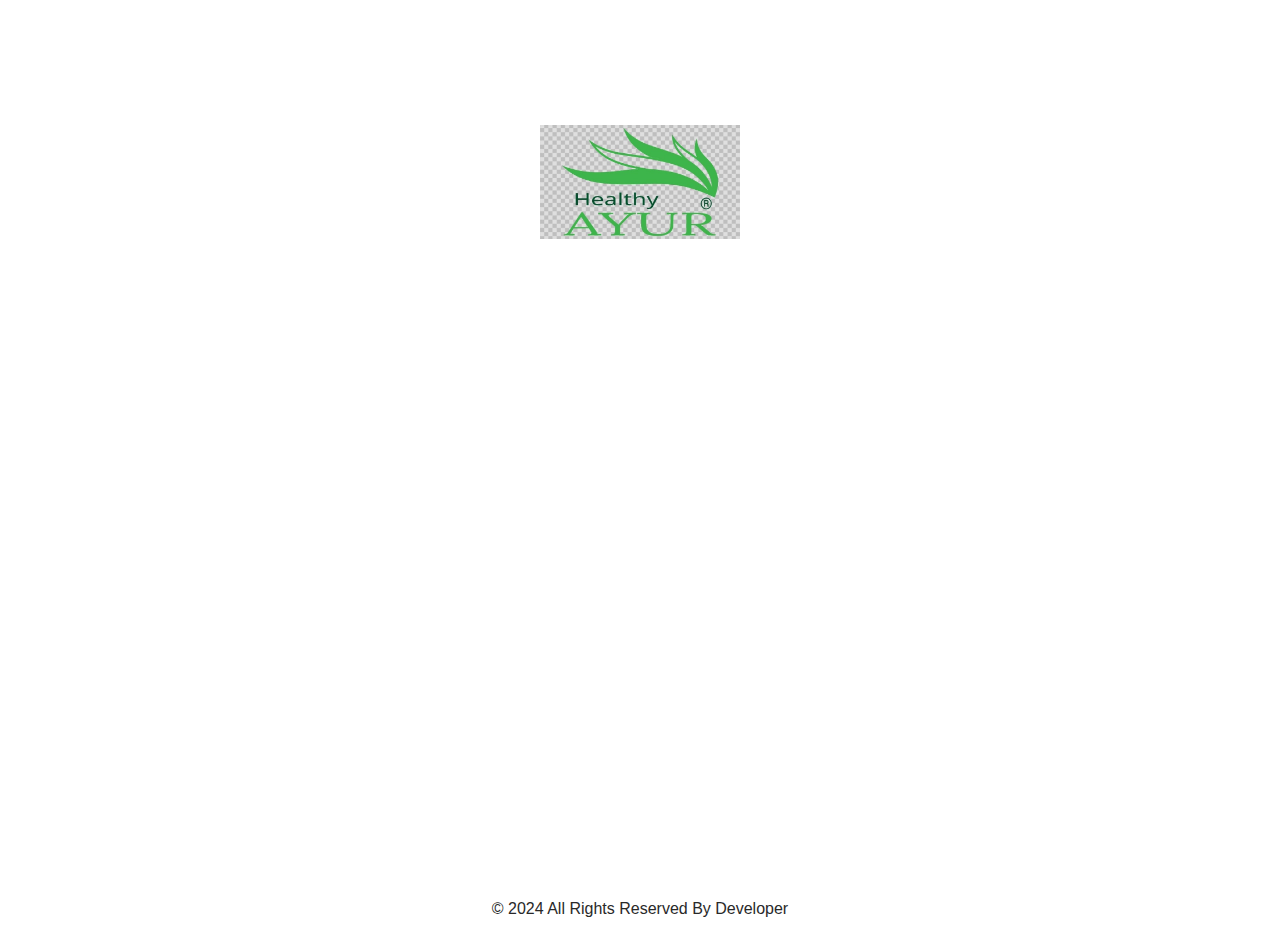
==== commit 411c70f1: "h" ====
--- a/index.html
+++ b/index.html
@@ -113,7 +113,8 @@
             About Us
           </h2>
           <p>
-            Welcome to Healthi-AYUR , a beacon of wellness where nature meets science to redefine your health journey.
+            Welcome to Healthy Ayur, where ancient wisdom meets modern wellness. Our journey began with a deep-rooted passion for Ayurveda, the holistic science of life, and a commitment to sharing its transformative power with the world.
+
           </p>
           <div>
             <a href="">
@@ -123,7 +124,8 @@
         </div>
         <div class="detail-2">
           <p>
-            Welcome to HealthieQ Herbal Pvt Ltd, a beacon of wellness where nature meets science to redefine your health journey.
+            Join us on a path to holistic health and well-being. Discover the timeless wisdom of Ayurveda and experience the transformative power of Healthy Ayur.
+
           </p>
         </div>
       </div>
@@ -169,9 +171,9 @@
           Why choose Us
         </h2>
         <p class="">
-          It is a long established fact that a reader will be distracted by the readable content of a page when looking
-          at its layout. The point of using Lorem Ipsum is that it has a more-or-less normal distribution of letters, as
-          opposed to using 'Content here, content here', making it
+          We uphold the traditional principles of Ayurveda, ensuring that our products and services are authentic and effective.
+          <br>
+          Your health and well-being are our top priorities. We are committed to supporting you on your journey to optimal health.
         </p>
       </div>
     </div>
@@ -298,8 +300,8 @@
                   </span>
                 </h5>
                 <p>
-                  Healthi-AYUR while Ayurvedic products can be beneficial, it's important to use them wisely 
-                  and in conjunction with advice from healthcare professionals, especially if you have specific health concerns.
+                  I have been struggling with health issues for years and tried numerous treatments without success. After consulting with Healthy Ayur, I finally found relief.
+                  
                 </p>
               </div>
             </div>
@@ -361,8 +363,8 @@
             </div>
             <div class="detail-box">
               <p>
-                We hold ourselves to the highest standards of quality. 
-                Each product undergoes rigorous testing to meet our stringent criteria, guaranteeing safety and effectiveness.
+                05/1, Vetal Prasad Chawl Retibandar Cross Road,Vetal Nagar <br>
+                Mothagaon Dombivali West Kalyan Thane Maharashtra 421202
               </p>
             </div>
           </div>
